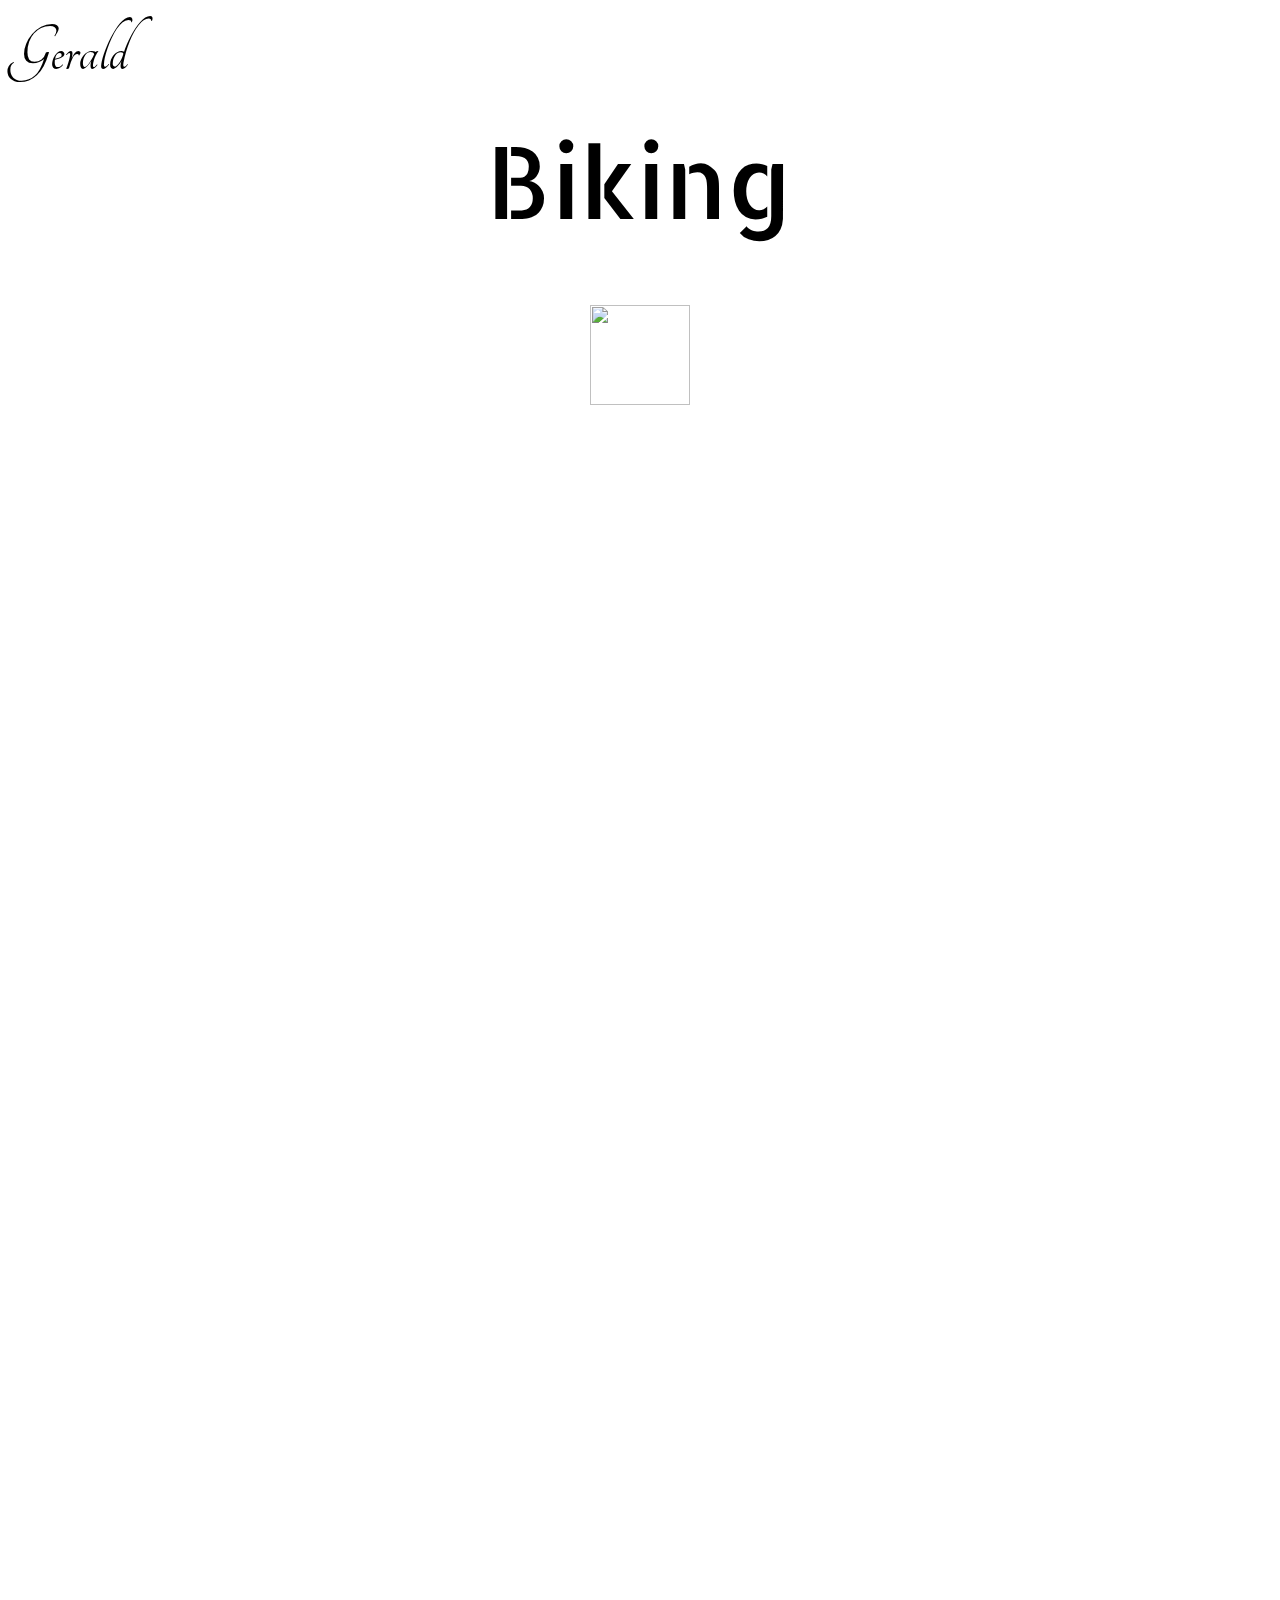
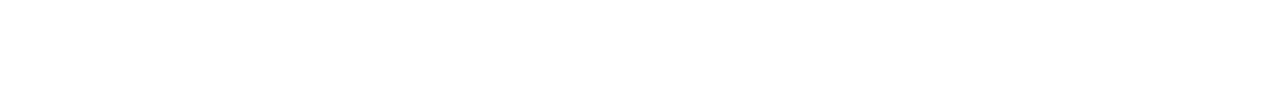
==== biking.html @ 4d068f85 "Add files via upload" ====
<!DOCTYPE html>

<html lang="en">
    <head>
      <!-- Don't add bootstrap features until the very end, or don't add them at all-->
        <meta charset="utf-8">
        <link href="https://cdn.jsdelivr.net/npm/bootstrap@5.3.3/dist/css/bootstrap.min.css" rel="stylesheet" integrity="sha384-QWTKZyjpPEjISv5WaRU9OFeRpok6YctnYmDr5pNlyT2bRjXh0JMhjY6hW+ALEwIH" crossorigin="anonymous">
        <script src="https://cdn.jsdelivr.net/npm/bootstrap@5.3.3/dist/js/bootstrap.bundle.min.js" integrity="sha384-YvpcrYf0tY3lHB60NNkmXc5s9fDVZLESaAA55NDzOxhy9GkcIdslK1eN7N6jIeHz" crossorigin="anonymous"></script>
        <link href="styles.css" rel="stylesheet">
        <meta name="viewport" content="initial-scale=1, width=device-width">
        <link rel="stylesheet" href="https://fonts.googleapis.com/css?family=Rubik">
        <link rel="stylesheet" href="https://fonts.googleapis.com/css?family=Tangerine">
        <link rel="icon" type="image/x-icon" href="/images/bamboo.png">
        <link rel="preconnect" href="https://fonts.googleapis.com">
        <link rel="preconnect" href="https://fonts.gstatic.com" crossorigin>
        <link href="https://fonts.googleapis.com/css2?family=Allerta+Stencil&display=swap" rel="stylesheet">
        <link rel="preconnect" href="https://fonts.googleapis.com">
        <link rel="preconnect" href="https://fonts.gstatic.com" crossorigin>
        <link href="https://fonts.googleapis.com/css2?family=Oxanium:wght@200..800&display=swap" rel="stylesheet">
        <script src="paragraph.js"></script>
        <style>
          body
          {
            background-image: url('images/bikeee.jpg');
            background-size: cover;
            background-attachment: fixed;
          }
          </style>
        <title>Biking</title>
    </head>
    <body>
      <div id="name"> <a href="index.html" style="text-decoration:none; color: black;">Gerald</a></div>
      <div id="hobbies" style="color: black; font-family: Allerta Stencil;">Biking</div>

      <a><img class="center" src="images/yellowplus.png"></a>

      <div class="hidden">
        Biking is a fantastic exercise that offers a wide range of health benefits for people of all ages and fitness levels. Here are some of the key reasons why you should consider cycling:

        Improved cardiovascular health: Cycling is a great way to strengthen your heart and lungs. When you bike, your heart rate increases and your lungs work harder to deliver oxygen to your muscles. This can help to reduce your risk of heart disease, stroke, and other chronic conditions.
        Weight management: Cycling is a great way to burn calories and lose weight. A moderate-intensity cycling session can burn up to 500 calories per hour.
        Stronger muscles: Cycling strengthens the muscles in your legs, glutes, core, and upper body. This can improve your overall strength and fitness.
        Improved mental health: Cycling is a great way to relieve stress and improve your mood. Exercise releases endorphins, which have mood-boosting effects. Cycling can also help to clear your head and improve your focus.
        Reduced risk of chronic diseases: Cycling has been shown to reduce the risk of a number of chronic diseases, including type 2 diabetes, cancer, and arthritis.
        Low-impact exercise: Cycling is a low-impact exercise, which means that it is easy on your joints. This makes it a great option for people who are overweight or obese, or who have joint pain.
        Environmentally friendly: Cycling is a great way to get around and reduce your carbon footprint.
        Boosts brainpower: Studies have shown that cycling can improve cognitive function, memory, and learning.

        Overall, cycling is a safe and effective way to improve your health and well-being. If you are looking for a fun and easy way to get in shape, cycling is a great option.
      </div>
    </body>
</html>
---- styles.css ----
/* Rubik isn't highlighted since it's not a saved word in VSCode, a foreign word */


.hidden
{
    visibility: hidden;
    margin-top: 50px;
    margin-bottom: 500px;
    color: white;
    background-color: black;
    opacity: 0.75;
    padding: 30px;
    width: 1200px;
    margin-right: auto;
    margin-left: auto;
    border-radius: 25px;
    font-size: 25px;
    font-family: Oxanium;
}

.center
{
    height: 100px;
    width: 100px;
    margin-left: auto;
    margin-right: auto;
    margin-top: 50px;
    display: block;
}

#name
{
    margin-left: 10px;
    color: white;
    font-size: 70px;
    font-family: Tangerine;
}

#hobbies
{
    font-family: Rubik;
    font-size: 100px;
    color: white;
    text-align: center;
}

.card-group
{
    margin-top: 60px;
    margin-left: auto;
    margin-right: auto;
    width: 800px;
    opacity: 0.79;
    border-collapse: separate;

}

.card
{
    background-color: black;
    color: white;
}

.card:hover
{
    background-color: #292828;
}

.card-footer
{
    height: 0px;
}
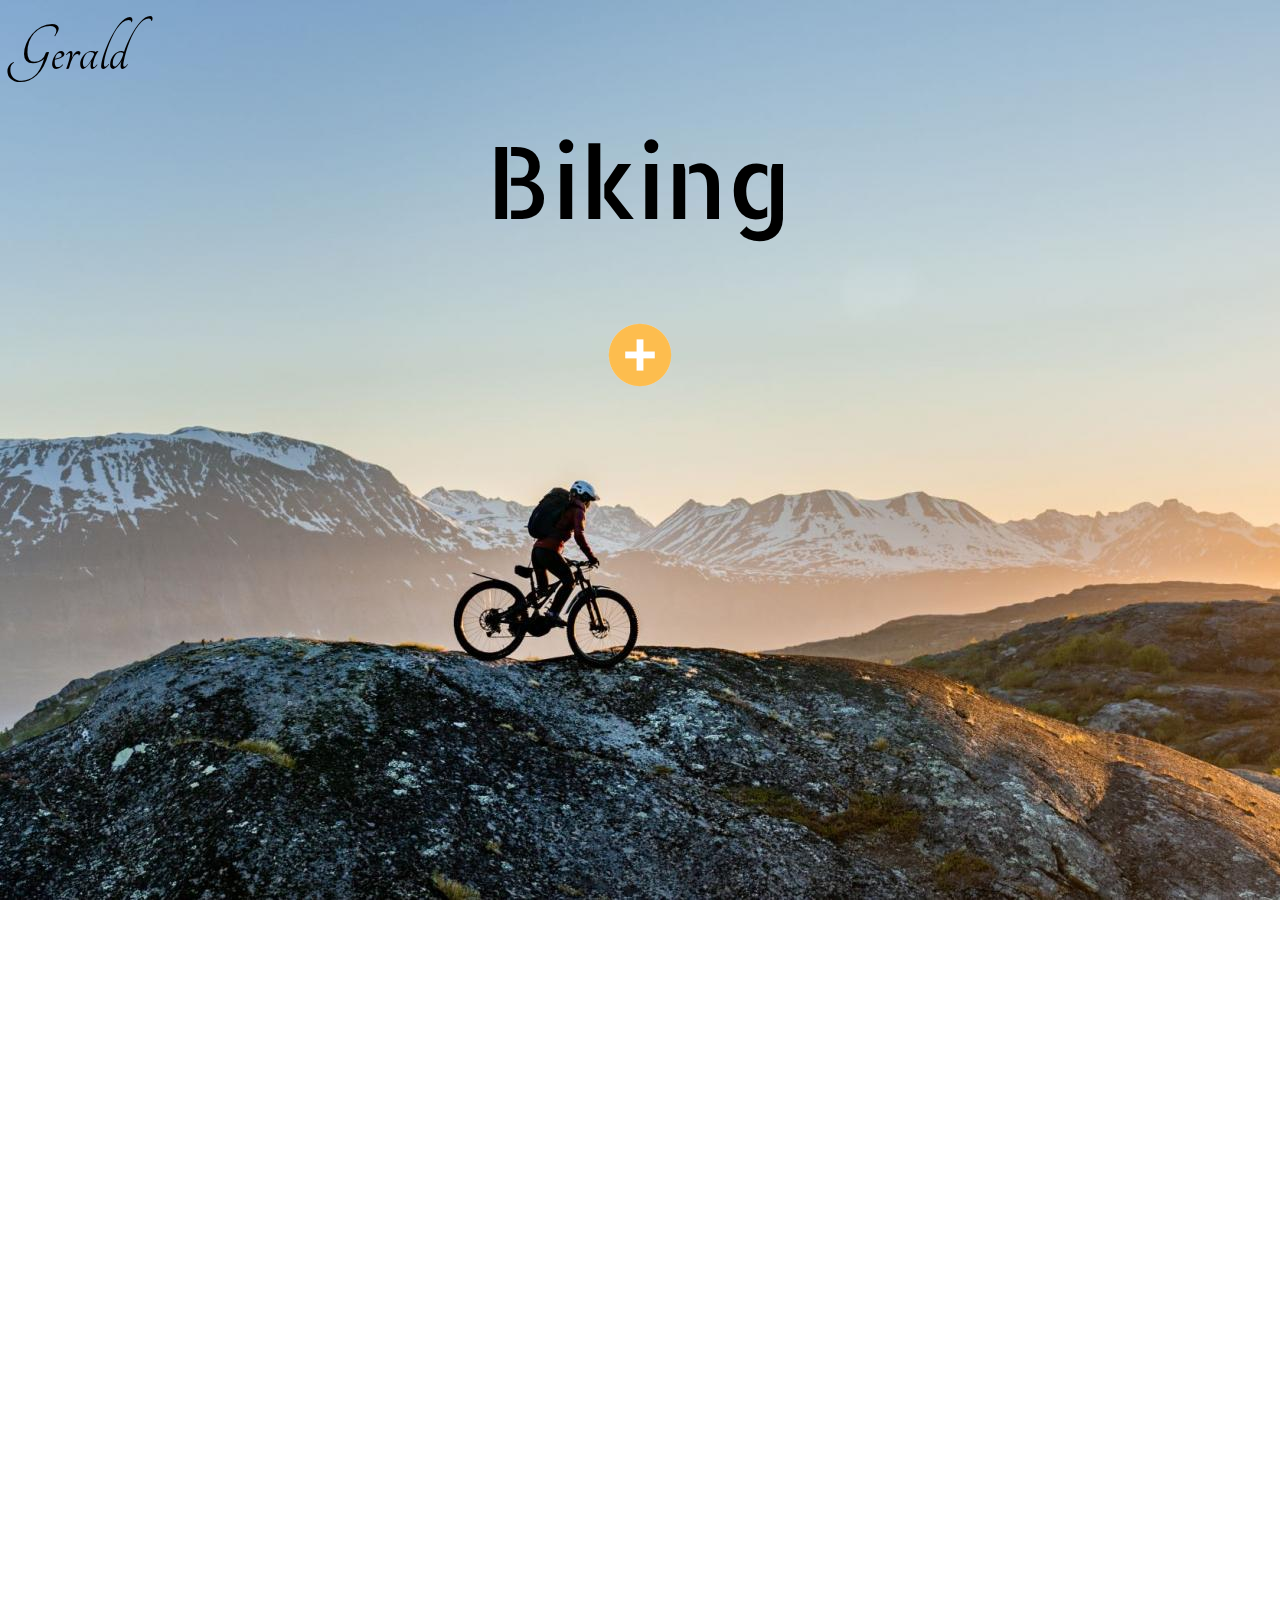
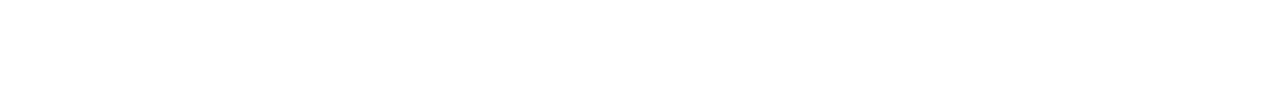
==== commit 4827cab3: "Update biking.html" ====
--- a/biking.html
+++ b/biking.html
@@ -10,7 +10,7 @@
         <meta name="viewport" content="initial-scale=1, width=device-width">
         <link rel="stylesheet" href="https://fonts.googleapis.com/css?family=Rubik">
         <link rel="stylesheet" href="https://fonts.googleapis.com/css?family=Tangerine">
-        <link rel="icon" type="image/x-icon" href="/images/bamboo.png">
+        <link rel="icon" type="image/x-icon" href="bamboo.png">
         <link rel="preconnect" href="https://fonts.googleapis.com">
         <link rel="preconnect" href="https://fonts.gstatic.com" crossorigin>
         <link href="https://fonts.googleapis.com/css2?family=Allerta+Stencil&display=swap" rel="stylesheet">
@@ -21,7 +21,7 @@
         <style>
           body
           {
-            background-image: url('images/bikeee.jpg');
+            background-image: url('bikeee.jpg');
             background-size: cover;
             background-attachment: fixed;
           }
@@ -32,7 +32,7 @@
       <div id="name"> <a href="index.html" style="text-decoration:none; color: black;">Gerald</a></div>
       <div id="hobbies" style="color: black; font-family: Allerta Stencil;">Biking</div>
 
-      <a><img class="center" src="images/yellowplus.png"></a>
+      <a><img class="center" src="yellowplus.png"></a>
 
       <div class="hidden">
         Biking is a fantastic exercise that offers a wide range of health benefits for people of all ages and fitness levels. Here are some of the key reasons why you should consider cycling:
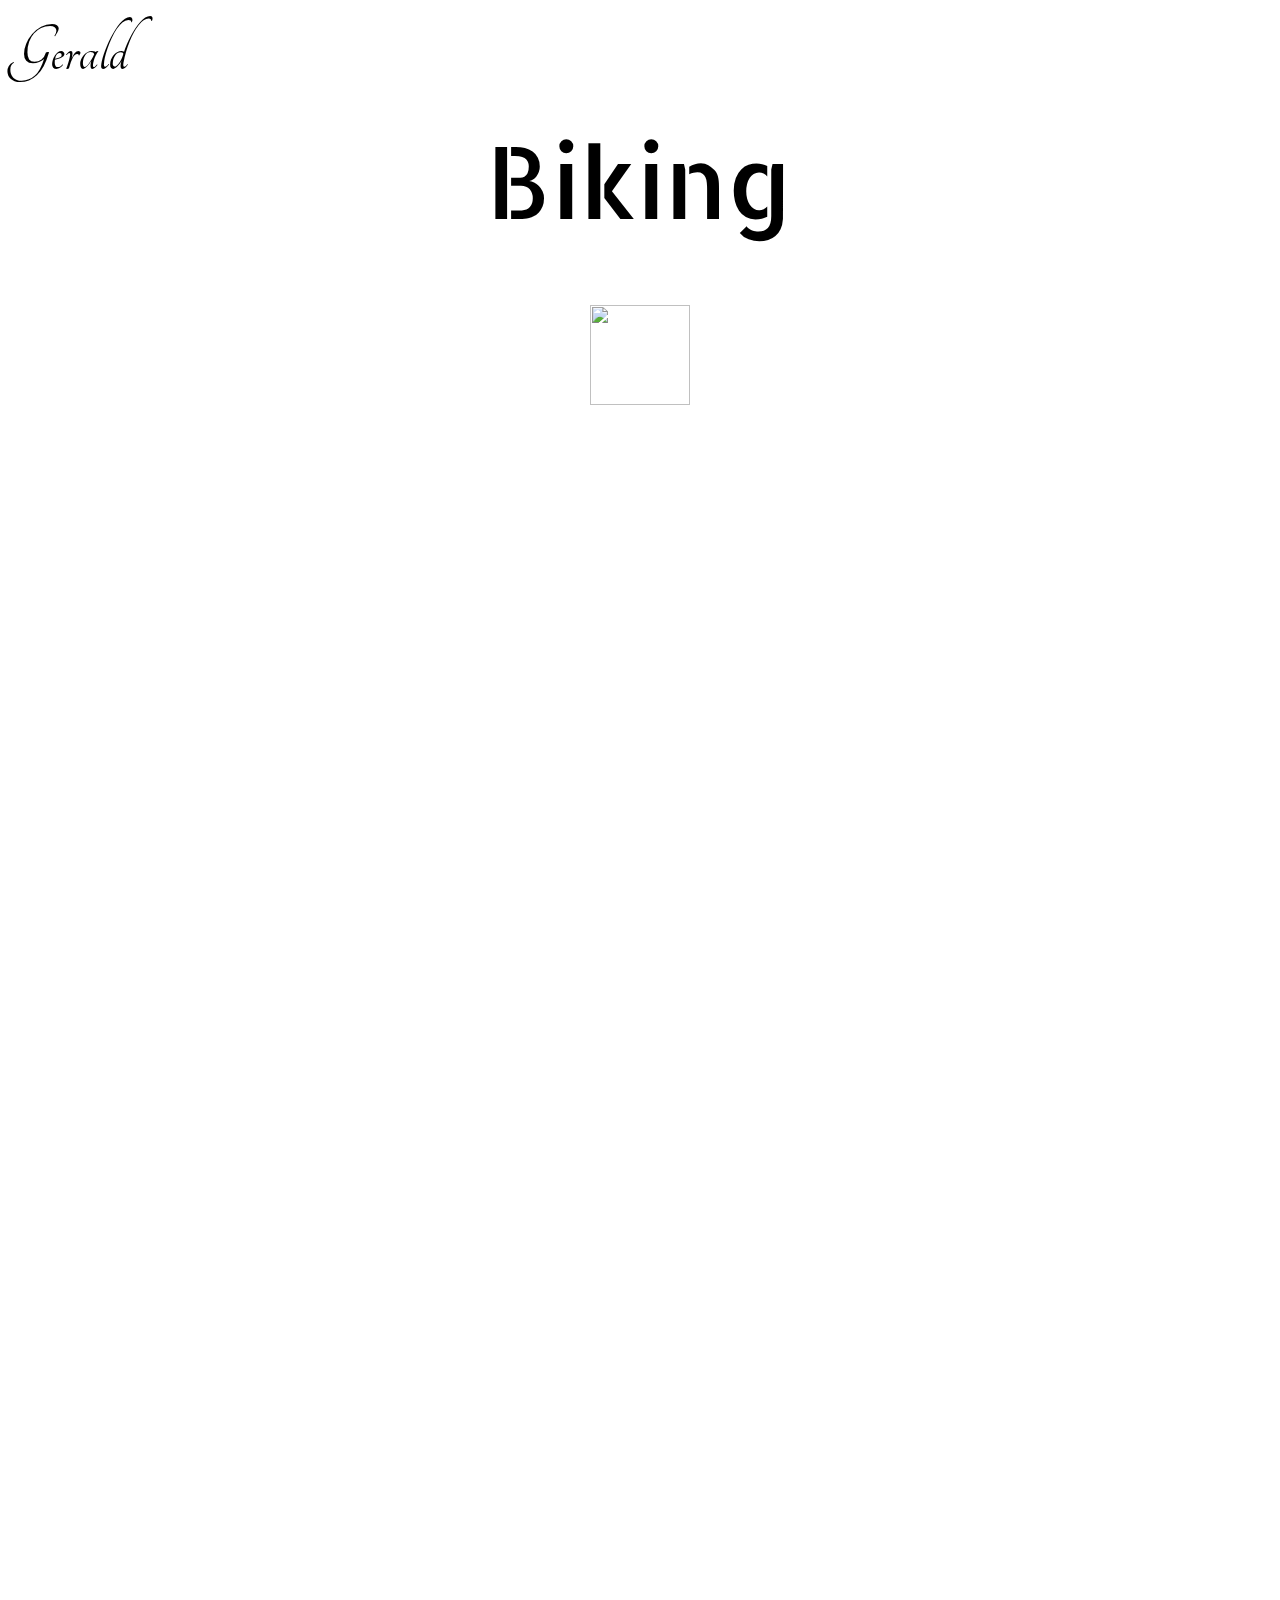
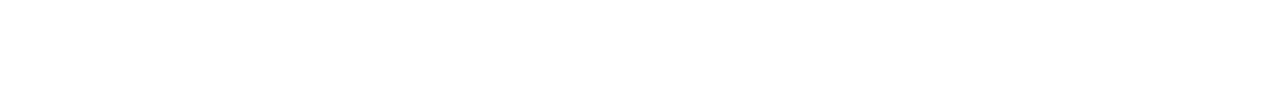
==== commit 8e555908: "Add files via upload" ====
--- a/biking.html
+++ b/biking.html
@@ -10,7 +10,7 @@
         <meta name="viewport" content="initial-scale=1, width=device-width">
         <link rel="stylesheet" href="https://fonts.googleapis.com/css?family=Rubik">
         <link rel="stylesheet" href="https://fonts.googleapis.com/css?family=Tangerine">
-        <link rel="icon" type="image/x-icon" href="bamboo.png">
+        <link rel="icon" type="image/x-icon" href="/images/bamboo.png">
         <link rel="preconnect" href="https://fonts.googleapis.com">
         <link rel="preconnect" href="https://fonts.gstatic.com" crossorigin>
         <link href="https://fonts.googleapis.com/css2?family=Allerta+Stencil&display=swap" rel="stylesheet">
@@ -21,7 +21,7 @@
         <style>
           body
           {
-            background-image: url('bikeee.jpg');
+            background-image: url('images/bikeee.jpg');
             background-size: cover;
             background-attachment: fixed;
           }
@@ -32,7 +32,7 @@
       <div id="name"> <a href="index.html" style="text-decoration:none; color: black;">Gerald</a></div>
       <div id="hobbies" style="color: black; font-family: Allerta Stencil;">Biking</div>
 
-      <a><img class="center" src="yellowplus.png"></a>
+      <a><img class="center" src="images/yellowplus.png"></a>
 
       <div class="hidden">
         Biking is a fantastic exercise that offers a wide range of health benefits for people of all ages and fitness levels. Here are some of the key reasons why you should consider cycling:
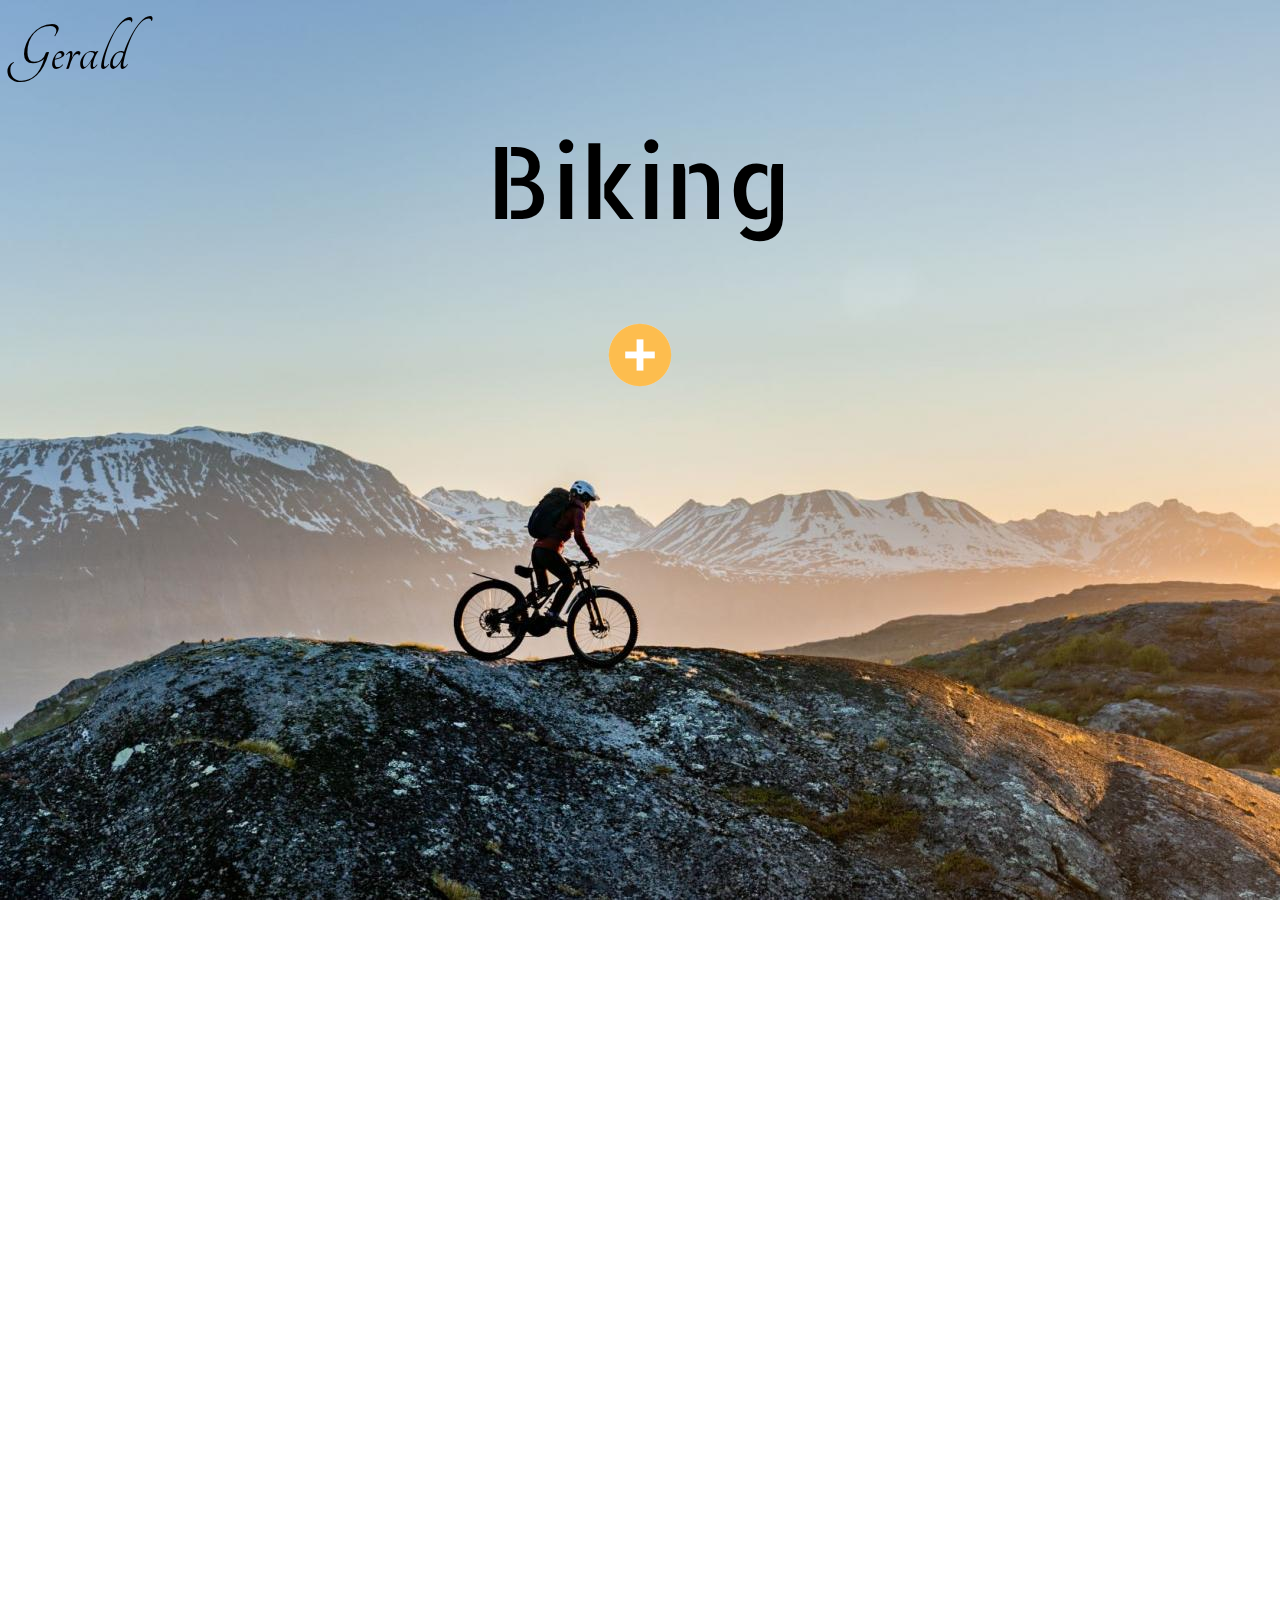
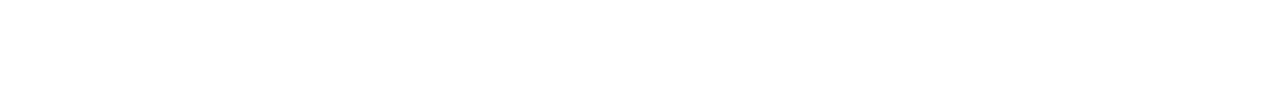
==== commit b2cda85e: "Update biking.html" ====
--- a/biking.html
+++ b/biking.html
@@ -10,7 +10,7 @@
         <meta name="viewport" content="initial-scale=1, width=device-width">
         <link rel="stylesheet" href="https://fonts.googleapis.com/css?family=Rubik">
         <link rel="stylesheet" href="https://fonts.googleapis.com/css?family=Tangerine">
-        <link rel="icon" type="image/x-icon" href="/images/bamboo.png">
+        <link rel="icon" type="image/x-icon" href="bamboo.png">
         <link rel="preconnect" href="https://fonts.googleapis.com">
         <link rel="preconnect" href="https://fonts.gstatic.com" crossorigin>
         <link href="https://fonts.googleapis.com/css2?family=Allerta+Stencil&display=swap" rel="stylesheet">
@@ -21,7 +21,7 @@
         <style>
           body
           {
-            background-image: url('images/bikeee.jpg');
+            background-image: url('bikeee.jpg');
             background-size: cover;
             background-attachment: fixed;
           }
@@ -32,7 +32,7 @@
       <div id="name"> <a href="index.html" style="text-decoration:none; color: black;">Gerald</a></div>
       <div id="hobbies" style="color: black; font-family: Allerta Stencil;">Biking</div>
 
-      <a><img class="center" src="images/yellowplus.png"></a>
+      <a><img class="center" src="yellowplus.png"></a>
 
       <div class="hidden">
         Biking is a fantastic exercise that offers a wide range of health benefits for people of all ages and fitness levels. Here are some of the key reasons why you should consider cycling:
